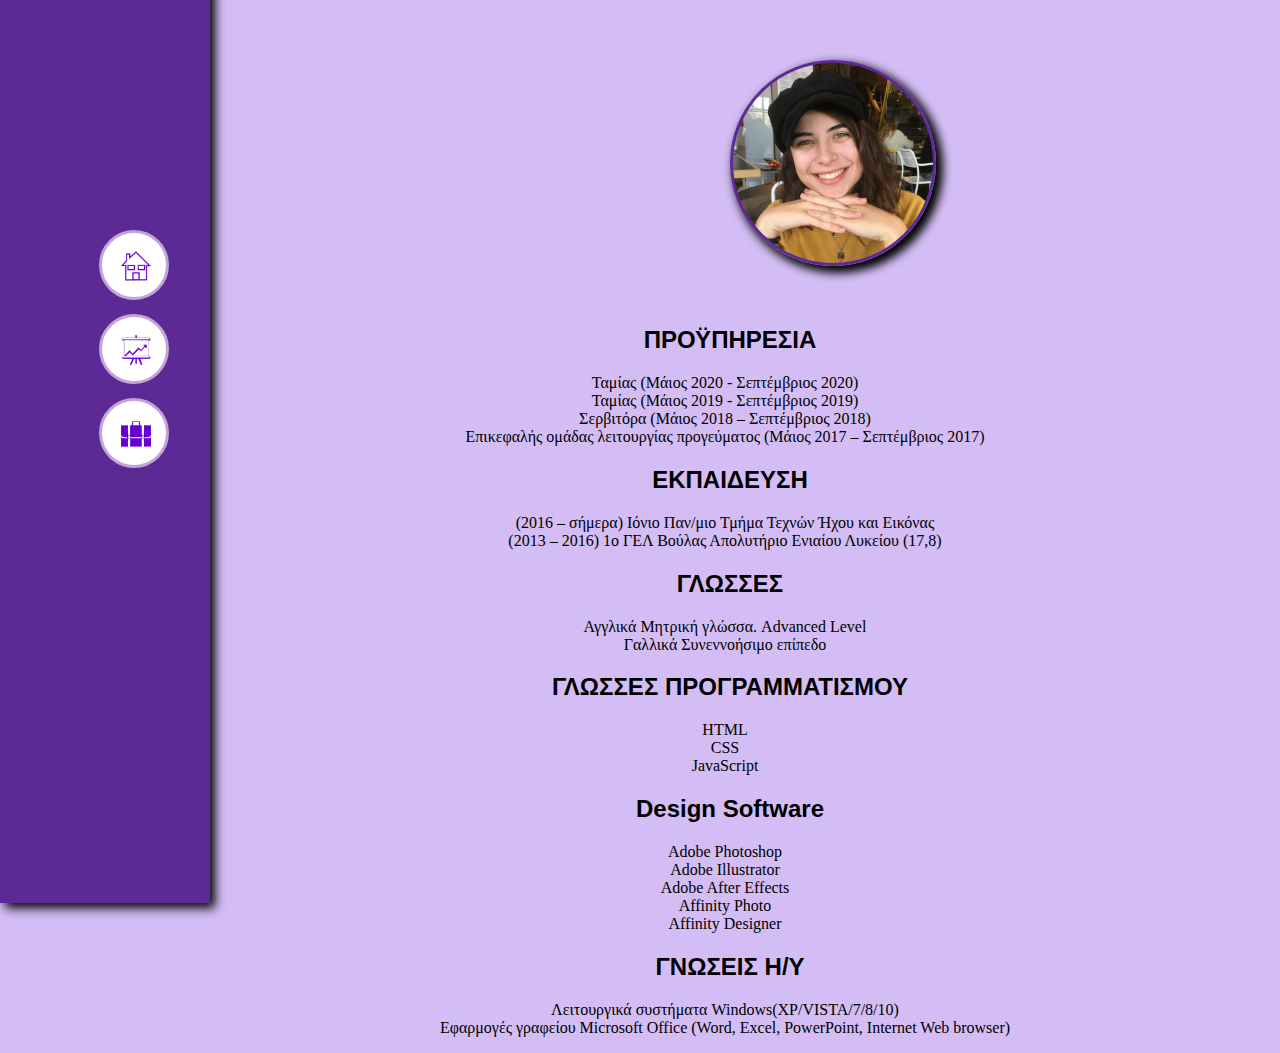
==== links/Knowledge.html @ 2701214d "Add files via upload" ====
<!DOCTYPE html>
<html>
	<head>
		<meta charset="utf-8" />
		<title> Danae Pap </title>
		<link rel="stylesheet" type="text/css" href="../styles/Styles.css">
		<link rel="stylesheet" type="text/css" href="../styles/Buttons.css">
		<script src="../styles/Bubbles.js"></script>
		
	</head>
	<body>
		<header>
			<aside>
				<div>
					<button class="button button1" onmouseover="speechBubble1()" onmouseout="speechBubble1()">
						<ul>
							<li id="link1"><a href="../index.html">Home</a></li>
						</ul>
						<p id="sbubble1" style="display: none;">Home</p>
					</button>
				</div>
				
				<div>
					<button class="button button2" onmouseover="speechBubble2()" onmouseout="speechBubble2()">
						<ul>
							<li id="link2"><a href="Knowledge.html">Knowledge</a></li>
						</ul>
						<p id="sbubble2" style="display: none;">Knowledge</p>
					</button>
				</div>
				
				<div>							
					<button class="button button2" onmouseover="speechBubble3()" onmouseout="speechBubble3()">
						<ul>
							<li id="link3"><a href="Portfolio.html">Portfolio</a></li>
						</ul>
						<p id="sbubble3" style="display: none;">Portfolio</p>
					</button>
				</div>
			</aside>
				
			<section class="profile">
				<div class="circle">
				</div>
				<div class="skills">
					<h2>ΠΡΟΫΠΗΡΕΣΙΑ</h2>
						<ul>
							<li>Ταμίας (Μάιος 2020 - Σεπτέμβριος 2020)</li>
							<li>Ταμίας (Μάιος 2019 - Σεπτέμβριος 2019)</li>
							<li>Σερβιτόρα (Μάιος 2018 – Σεπτέμβριος 2018)</li>
							<li>Επικεφαλής ομάδας λειτουργίας προγεύματος (Μάιος 2017 – Σεπτέμβριος 2017)</li>
						</ul>
					<h2>ΕΚΠΑΙΔΕΥΣΗ 
					</h2>
						<ul>
							<li>(2016 – σήμερα) Ιόνιο Παν/μιο Τμήμα Τεχνών Ήχου και Εικόνας</li>
							<li>(2013 – 2016) 1ο ΓΕΛ Βούλας Απολυτήριο Ενιαίου Λυκείου (17,8)</li>
						</ul>
					<h2>ΓΛΩΣΣΕΣ 
					</h2>
						<ul>
							<li>Αγγλικά Μητρική γλώσσα. Advanced Level</li>
							<li>Γαλλικά Συνεννοήσιμο επίπεδο</li>
						</ul>
					<h2>ΓΛΩΣΣΕΣ ΠΡΟΓΡΑΜΜΑΤΙΣΜΟΥ
					</h2>
						<ul>
							<li>HTML</li>
							<li>CSS</li>
							<li>JavaScript</li>
						</ul>
					<h2>Design Software
					</h2>
						<ul>
							<li>Adobe Photoshop</li>
							<li>Adobe Illustrator</li>
							<li>Adobe After Effects</li>
							<li>Affinity Photo</li>
							<li>Affinity Designer</li>
						</ul>
					<h2>ΓΝΩΣΕΙΣ Η/Υ
					</h2>
						<ul>
							<li>Λειτουργικά συστήματα Windows(XP/VISTA/7/8/10)</li>
							<li>Εφαρμογές γραφείου Microsoft Office (Word, Excel, PowerPoint, Internet Web browser)</li>
						</ul>
				</div>
			</section>
		
		</header>
---- styles/Styles.css ----
body {
	background-color: #d3bdf4; /* #b0a8b9*/
	color:black;
	font-family: papyrus, sans-serif;
	margin: 0;
	padding: 0;
}

header {
	margin: 0;
	padding: 0;
}

.profile {
	margin-left: 180px;
	text-align: center;
}

/* Create two columns/boxes that floats next to each other */
 aside {
	background-color: rgb(92, 42, 149);
	align-items: center;
	justify-items: center;
	height: 100%;
	width: 210px;
	position: fixed;
	margin-top: -100px;
	padding-bottom: 43px;
	box-shadow: 5px 5px 10px 0px;
}

aside ul {
	margin: 0;
	padding: 0;
	list-style-type: none;
}	

ul {
	font-family: 'Segoe UI';
	list-style: none;
}

h2 {
	font-family: sans-serif;
}

/*

	display: inline-block;
	height:100px;
	position: relative;
	top: -20px;
	width: 150px;
	left: 180px;

*/


/* Create profile photo */
.circle {
	background-image: url("../layout/img1.jpg");
	background-size: cover;
	background-repeat: no-repeat;
    background-position: 50% 50%;
	display: flex;
	border: 3px solid rgb(92, 42, 149); /*153, 132, 193*/
	border-radius: 50%;
	flex-direction: row;
	height: 200px;
	margin: 60px 550px;
	width: 200px;
	box-shadow: 5px 5px 10px 2px;
}
.circle img {
	border-radius: 50%;

}

.background {
	background-image: url("../layout/Desk.png");
	background-repeat: no-repeat;
	display: flex;
	float: right;
	height: 800px; 
	margin: 0px;
	width: 86.5%;
	
}

.image2 {
	flex-direction: row;
	height: 150px;
	width: 10000px;
}

#dart {
	background-color: whitesmoke;
	border: 1px solid rgb(92, 42, 149);
	border-radius: 10px;
	margin: 0px 10px 0px 50px;
}

/*header #dart img {
	height: 200px;
	width: 230px;
}*/

.skills ul {
	margin-left: -50px;
}

.art-item {
	border: 1px solid rgb(92, 42, 149);
	border-radius: 10px;
	box-shadow: 5px 5px 15px 2px;
	margin: 10px;
	object-fit: fill;
	height: 200px;
	width: 230px;
}

.art-item2 {
	border: 1px solid rgb(92, 42, 149);
	border-radius: 10px;
	box-shadow: 5px 5px 15px 2px;
	height: 200px;
	margin: 10px;
	object-fit: fill;
	width: 200px;
}


header #vart video {
	height: 700px;
	width: 700px;
}

.navbar-footer {
	text-align: center;
	align-items: center;
	justify-items: center;
	position: absolute;
	width: 210px;
	bottom: 0;
	left:0;
}

/* Create side profile photo */
/*.small_circle {
	background-color: red;
	border-radius: 50%;
	display: flex;
	flex-direction: row;
	width: 80px;
	height: 80px;
	width: 100px;
	height: 100px;
	margin: 110px;
}

.small_circle img{
	border-radius: 50%;

}*/
---- styles/Buttons.css ----
.button {
	
	background-color: rgb(194, 164, 218); /* Light Purple */
	border: none;
	color: white;
    cursor: pointer;
	display: inline-block;
    font-size: 16px;
    margin: 4px 2px;
	padding: 16px 32px;
	position: relative;
	text-align: center;
	text-decoration: none;
	top: 260px;
	transition:all 0.4s ease-in-out;
	-webkit-transition:all 0.4s ease-in-out; /* Safari */
	-moz-transition: all 0.4s ease-in-out; /*mozilla*/
	-ms-transition: all 0.4s ease-in-out;	/*old internet explorer*/
    -o-transition: all 0.4s ease-in-out; /*opera*/
}

header #link1 a {
	background-image: url("../layout/HomeButton.png");
	background-size: 30px;
	background-repeat: no-repeat;
	display: inline-block;
	list-style-type: none;
	text-decoration: none;
	text-indent: -99999999999999px;
	bottom: -2px;
	right: 13px;
	position: relative;
	height: 70px;
	width: 70px;
}

header #link2 a {
	background-image: url("../layout/KnowledgeButton.png");
	background-size: 30px;
	background-repeat: no-repeat;
	display: inline-block;
	list-style-type: none;
	text-decoration: none;
	text-indent: -99999999999999px;
	bottom: -2px;
	right: 13px;
	position: relative;
	height: 70px;
	width: 70px;
}

header #link3 a {
	background-image: url("../layout/PortfolioButton.png");
	background-size: 30px;
	background-repeat: no-repeat;
	display: inline-block;
	list-style-type: none;
	text-decoration: none;
	text-indent: -99999999999999px;
	bottom: -2px;
	right: 13px;
	position: relative;
	height: 70px;
	width: 70px;
}
	
.image1{
	margin: auto;
	margin-left: -15px;
	height: 30px;
	width: 35px;
	position: relative;
}

.button1 {
	background-color: white; 
	background-repeat: no-repeat;
	background-size: 30px;
	border: 3px solid rgb(194, 164, 218);
	border-radius: 50%;
	color: black; 
	height: 70px;
	margin-left: 60px;
	margin-top: 10px;
	width: 70px;
    
}

.button1:hover {
	background-color: rgb(194, 164, 218);
	color: white;
	/*transform: translateX(-40px) scale(.9);
	-webkit-transform: translateX(-40px) scale(.9);
	-moz-transform: translateX(-40px) scale(.9);
	-ms-transform: translateX(-40px) scale(.9);
	-o-transform: translateX(-40px) scale(.9);*/
}

.button2 {
	background-color: white; 
	background-repeat: no-repeat;
	background-size: 80px;
	border: 3px solid rgb(194, 164, 218);
	border-radius: 50%;
	color: black; 
	height: 70px;
	margin-left: 60px;
	margin-top: 10px;
	width: 70px;
}

.button2:hover {
	background-color: rgb(194, 164, 218);
	color: white;
	/*transform: translateX(-40px) scale(.9);
	-webkit-transform: translateX(-40px) scale(.9);
	-moz-transform: translateX(-40px) scale(.9);
	-ms-transform: translateX(-40px) scale(.9);
	-o-transform: translateX(-40px) scale(.9);*/
}


/* speech bubble borders 

.comments {
	margin: 50px;
	position: relative;
	width: 90px;
}

.comments .comment {
	margin-bottom: 50px;
	width: 100%;
}

.comments .comment p {
	margin: 0 0 10px 0;
}

.bubble1 {
	background: white;
	border-radius: 5px;
	color: black;
	left: 30px;
	margin-left: 20px;
	margin-top: 30px;
	padding: 10px 0px 2px 10px;
	position: relative;
	top: -60px;
}

.bubble2 {
	background: white;
	border-radius: 5px;
	color: black;
	left: 30px;
	margin-left: 20px;
	margin-top: 30px;
	padding: 10px 0px 2px 10px;
	position: relative;
	top: 214px;
}

.bubble3 {
	background: white;
	border-radius: 5px;
	color: black;
	left: 30px;
	margin-left: 20px;
	margin-top: 30px;
	padding: 10px 0px 2px 10px;
	position: relative;
	top: 202px;
}

.bubble4 {
	background: white;
	border-radius: 5px;
	color: black;
	left: 30px;
	margin-left: 20px;
	margin-top: 30px;
	padding: 10px 0px 2px 10px;
	position: relative;
	top: 191px;
}
/* triangle pointer of the speech bubble

.bubble1::after {
	border-bottom: 8px solid transparent;
	border-right: 15px solid white;
	border-top: 8px solid transparent;
	content: "";
	display: block;
	height: 0;
	left: -14px;
	top: 8px;
	position: absolute;
	width: 0;
}

.bubble2::after {
	border-bottom: 8px solid transparent;
	border-right: 15px solid white;
	border-top: 8px solid transparent;
	content: "";
	display: block;
	height: 0;
	left: -14px;
	top: 15px;
	position: absolute;
	width: 0;
}

.bubble3::after {
	border-bottom: 8px solid transparent;
	border-right: 15px solid white;
	border-top: 8px solid transparent;
	content: "";
	display: block;
	height: 0;
	left: -14px;
	top: 15px;
	position: absolute;
	width: 0;
}

.bubble4::after {
	border-bottom: 8px solid transparent;
	border-right: 15px solid white;
	border-top: 8px solid transparent;
	content: "";
	display: block;
	height: 0;
	left: -14px;
	top: 15px;
	position: absolute;
	width: 0;
}
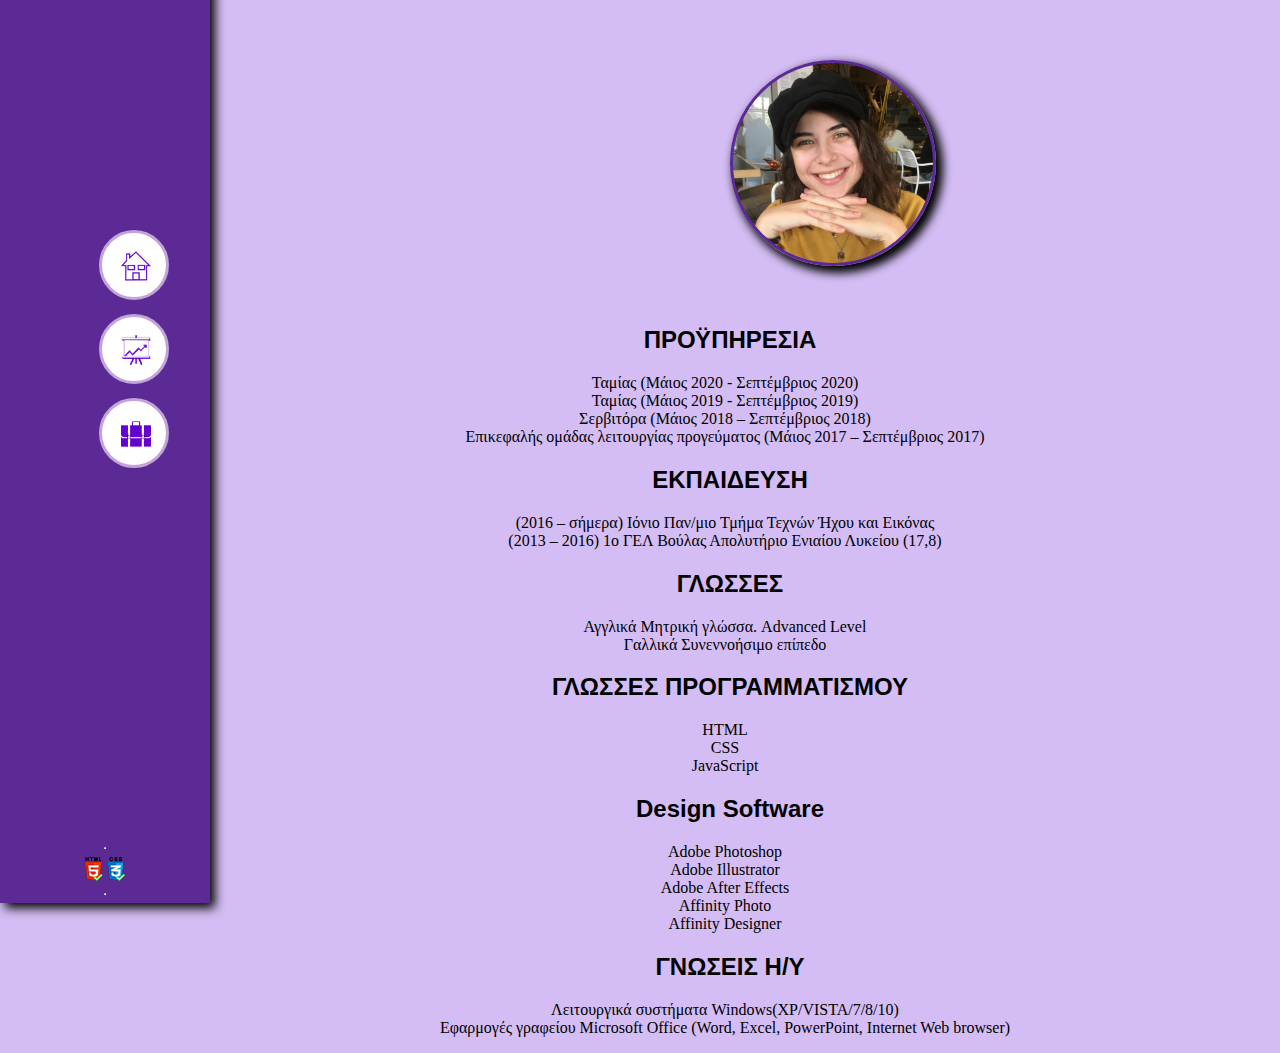
==== commit 7c99f30d: "Add files via upload" ====
--- a/links/Knowledge.html
+++ b/links/Knowledge.html
@@ -11,37 +11,38 @@
 	<body>
 		<header>
 			<aside>
-				<div>
-					<button class="button button1" onmouseover="speechBubble1()" onmouseout="speechBubble1()">
-						<ul>
-							<li id="link1"><a href="../index.html">Home</a></li>
-						</ul>
-						<p id="sbubble1" style="display: none;">Home</p>
-					</button>
+				<div class="nav-elements">
+					<div>
+						<button class="button button1" onmouseover="speechBubble1()" onmouseout="speechBubble1()">
+							<a id="link1" href="../index.html">Home</a>
+							<p id="sbubble1" style="display: none;">Home</p>
+						</button>
+					</div>
+					
+					<div>
+						<button class="button button2" onmouseover="speechBubble2()" onmouseout="speechBubble2()">
+							<a id="link2" href="Knowledge.html">Knowledge</a>
+							<p id="sbubble2" style="display: none;">Knowledge</p>
+						</button>
+					</div>
+					
+					<div>							
+						<button class="button button2" onmouseover="speechBubble3()" onmouseout="speechBubble3()">
+							<a id="link3" href="Portfolio.html">Portfolio</a>
+							<p id="sbubble3" style="display: none;">Portfolio</p>
+						</button>
+					</div>
 				</div>
-				
-				<div>
-					<button class="button button2" onmouseover="speechBubble2()" onmouseout="speechBubble2()">
-						<ul>
-							<li id="link2"><a href="Knowledge.html">Knowledge</a></li>
-						</ul>
-						<p id="sbubble2" style="display: none;">Knowledge</p>
-					</button>
-				</div>
-				
-				<div>							
-					<button class="button button2" onmouseover="speechBubble3()" onmouseout="speechBubble3()">
-						<ul>
-							<li id="link3"><a href="Portfolio.html">Portfolio</a></li>
-						</ul>
-						<p id="sbubble3" style="display: none;">Portfolio</p>
-					</button>
+				<div class="navbar-footer">
+					<hr />
+						<a target="_blank" title="valid HTML" href="http://validator.w3.org/check?uri=referer"><img src="../layout/icon_html.png" alt="valid HTML" /></a> 
+						<a target="_blank" title="valid CSS" href="http://jigsaw.w3.org/css-validator/check/referer?profile=css3"><img src="../layout/icon_css.png" alt="valid CSS" /></a>
+					<hr />
 				</div>
 			</aside>
 				
 			<section class="profile">
-				<div class="circle">
-				</div>
+				<div class="circle"></div>
 				<div class="skills">
 					<h2>ΠΡΟΫΠΗΡΕΣΙΑ</h2>
 						<ul>
@@ -50,27 +51,23 @@
 							<li>Σερβιτόρα (Μάιος 2018 – Σεπτέμβριος 2018)</li>
 							<li>Επικεφαλής ομάδας λειτουργίας προγεύματος (Μάιος 2017 – Σεπτέμβριος 2017)</li>
 						</ul>
-					<h2>ΕΚΠΑΙΔΕΥΣΗ 
-					</h2>
+					<h2>ΕΚΠΑΙΔΕΥΣΗ</h2>
 						<ul>
 							<li>(2016 – σήμερα) Ιόνιο Παν/μιο Τμήμα Τεχνών Ήχου και Εικόνας</li>
 							<li>(2013 – 2016) 1ο ΓΕΛ Βούλας Απολυτήριο Ενιαίου Λυκείου (17,8)</li>
 						</ul>
-					<h2>ΓΛΩΣΣΕΣ 
-					</h2>
+					<h2>ΓΛΩΣΣΕΣ</h2>
 						<ul>
 							<li>Αγγλικά Μητρική γλώσσα. Advanced Level</li>
 							<li>Γαλλικά Συνεννοήσιμο επίπεδο</li>
 						</ul>
-					<h2>ΓΛΩΣΣΕΣ ΠΡΟΓΡΑΜΜΑΤΙΣΜΟΥ
-					</h2>
+					<h2>ΓΛΩΣΣΕΣ ΠΡΟΓΡΑΜΜΑΤΙΣΜΟΥ</h2>
 						<ul>
 							<li>HTML</li>
 							<li>CSS</li>
 							<li>JavaScript</li>
 						</ul>
-					<h2>Design Software
-					</h2>
+					<h2>Design Software</h2>
 						<ul>
 							<li>Adobe Photoshop</li>
 							<li>Adobe Illustrator</li>
@@ -78,13 +75,13 @@
 							<li>Affinity Photo</li>
 							<li>Affinity Designer</li>
 						</ul>
-					<h2>ΓΝΩΣΕΙΣ Η/Υ
-					</h2>
+					<h2>ΓΝΩΣΕΙΣ Η/Υ</h2>
 						<ul>
 							<li>Λειτουργικά συστήματα Windows(XP/VISTA/7/8/10)</li>
 							<li>Εφαρμογές γραφείου Microsoft Office (Word, Excel, PowerPoint, Internet Web browser)</li>
 						</ul>
 				</div>
 			</section>
-		
-		</header>+		</header>
+	</body>
+</html>--- a/styles/Styles.css
+++ b/styles/Styles.css
@@ -29,7 +29,7 @@
 	box-shadow: 5px 5px 10px 0px;
 }
 
-aside ul {
+.nav-elements a {
 	margin: 0;
 	padding: 0;
 	list-style-type: none;
--- a/styles/Buttons.css
+++ b/styles/Buttons.css
@@ -19,7 +19,7 @@
     -o-transition: all 0.4s ease-in-out; /*opera*/
 }
 
-header #link1 a {
+header #link1 {
 	background-image: url("../layout/HomeButton.png");
 	background-size: 30px;
 	background-repeat: no-repeat;
@@ -34,7 +34,7 @@
 	width: 70px;
 }
 
-header #link2 a {
+header #link2 {
 	background-image: url("../layout/KnowledgeButton.png");
 	background-size: 30px;
 	background-repeat: no-repeat;
@@ -49,7 +49,7 @@
 	width: 70px;
 }
 
-header #link3 a {
+header #link3 {
 	background-image: url("../layout/PortfolioButton.png");
 	background-size: 30px;
 	background-repeat: no-repeat;
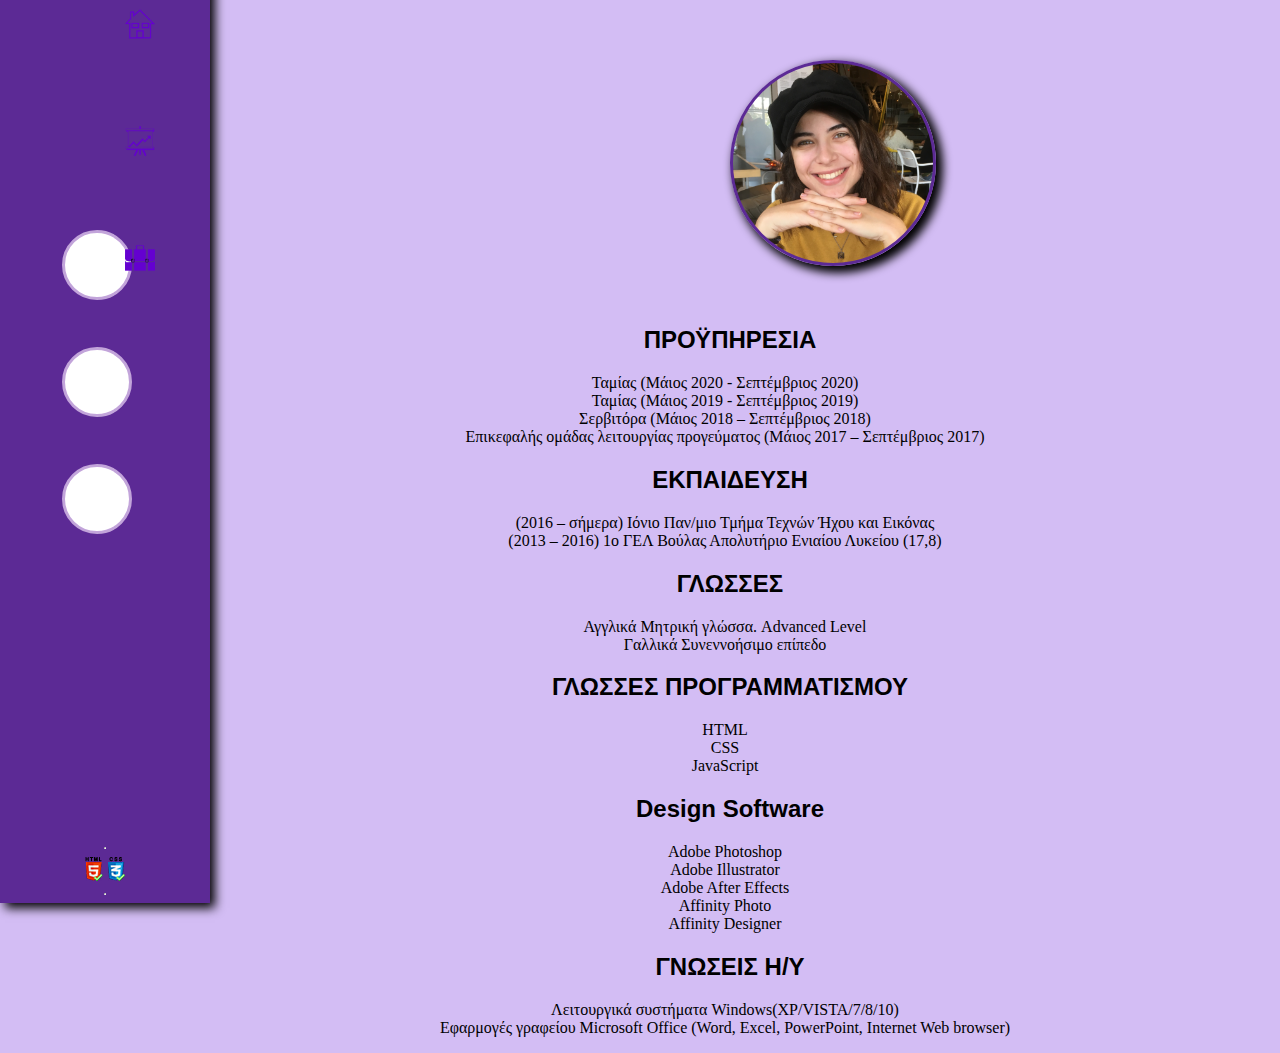
==== commit b9deceb1: "Add files via upload" ====
--- a/links/Knowledge.html
+++ b/links/Knowledge.html
@@ -13,24 +13,21 @@
 			<aside>
 				<div class="nav-elements">
 					<div>
-						<button class="button button1" onmouseover="speechBubble1()" onmouseout="speechBubble1()">
-							<a id="link1" href="../index.html">Home</a>
-							<p id="sbubble1" style="display: none;">Home</p>
-						</button>
+						<button class="button button1" onmouseover="speechBubble1()" onmouseout="speechBubble1()"></button>
+						<a id="link1" href="../index.html">Home</a>
+						<p id="sbubble1" style="display: none;">Home</p>
 					</div>
 					
 					<div>
-						<button class="button button2" onmouseover="speechBubble2()" onmouseout="speechBubble2()">
-							<a id="link2" href="Knowledge.html">Knowledge</a>
-							<p id="sbubble2" style="display: none;">Knowledge</p>
-						</button>
+						<button class="button button2" onmouseover="speechBubble2()" onmouseout="speechBubble2()"></button>
+						<a id="link2" href="Knowledge.html">Knowledge</a>
+						<p id="sbubble2" style="display: none;">Knowledge</p>
 					</div>
 					
 					<div>							
-						<button class="button button2" onmouseover="speechBubble3()" onmouseout="speechBubble3()">
-							<a id="link3" href="Portfolio.html">Portfolio</a>
-							<p id="sbubble3" style="display: none;">Portfolio</p>
-						</button>
+						<button class="button button2" onmouseover="speechBubble3()" onmouseout="speechBubble3()"></button>
+						<a id="link3" href="Portfolio.html">Portfolio</a>
+						<p id="sbubble3" style="display: none;">Portfolio</p>
 					</div>
 				</div>
 				<div class="navbar-footer">
--- a/styles/Buttons.css
+++ b/styles/Buttons.css
@@ -63,7 +63,7 @@
 	height: 70px;
 	width: 70px;
 }
-	
+
 .image1{
 	margin: auto;
 	margin-left: -15px;
@@ -184,7 +184,8 @@
 	position: relative;
 	top: 191px;
 }
-/* triangle pointer of the speech bubble
+
+triangle pointer of the speech bubble
 
 .bubble1::after {
 	border-bottom: 8px solid transparent;
@@ -237,3 +238,4 @@
 	position: absolute;
 	width: 0;
 }
+*/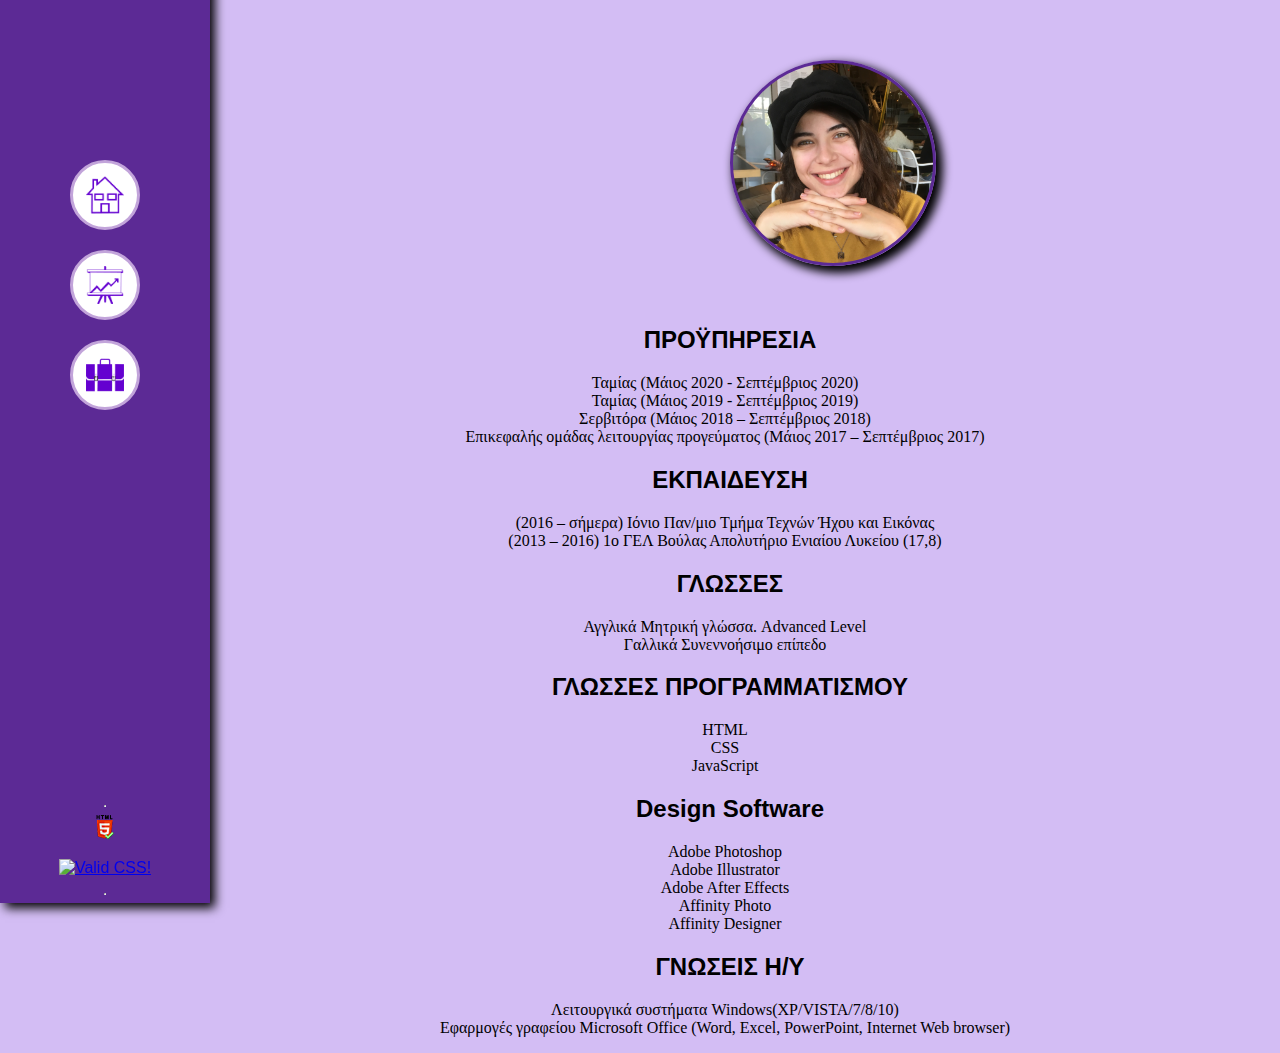
==== commit 85edb8d1: "Add files via upload" ====
--- a/links/Knowledge.html
+++ b/links/Knowledge.html
@@ -1,5 +1,5 @@
 <!DOCTYPE html>
-<html>
+<html lang="en">
 	<head>
 		<meta charset="utf-8" />
 		<title> Danae Pap </title>
@@ -11,29 +11,47 @@
 	<body>
 		<header>
 			<aside>
-				<div class="nav-elements">
-					<div>
-						<button class="button button1" onmouseover="speechBubble1()" onmouseout="speechBubble1()"></button>
-						<a id="link1" href="../index.html">Home</a>
-						<p id="sbubble1" style="display: none;">Home</p>
+				<div class="navbar">
+					<div class="button-with-text">
+						<button
+							class="button1"
+							onclick="window.location.href='../index.html'"
+							onmouseover="speechBubble1()"
+							onmouseout="speechBubble1()">
+						</button>
+						<p id="sbubble1" class="text" style="display: none;">Home</p>
 					</div>
 					
-					<div>
-						<button class="button button2" onmouseover="speechBubble2()" onmouseout="speechBubble2()"></button>
-						<a id="link2" href="Knowledge.html">Knowledge</a>
-						<p id="sbubble2" style="display: none;">Knowledge</p>
+					<div class="button-with-text">
+						<button
+							class="button2"
+							onclick="window.location.href='Knowledge.html'"
+							onmouseover="speechBubble2()"
+							onmouseout="speechBubble2()">
+						</button>
+						<p id="sbubble2" class="text" style="display: none;">Knowledge</p>
 					</div>
 					
-					<div>							
-						<button class="button button2" onmouseover="speechBubble3()" onmouseout="speechBubble3()"></button>
-						<a id="link3" href="Portfolio.html">Portfolio</a>
-						<p id="sbubble3" style="display: none;">Portfolio</p>
+					<div class="button-with-text">							
+						<button
+							class="button3"
+							onclick="window.location.href='Portfolio.html'"
+							onmouseover="speechBubble3()"
+							onmouseout="speechBubble3()">
+						</button>
+						<p id="sbubble3" class="text" style="display: none;">Portfolio</p>
 					</div>
 				</div>
 				<div class="navbar-footer">
 					<hr />
-						<a target="_blank" title="valid HTML" href="http://validator.w3.org/check?uri=referer"><img src="../layout/icon_html.png" alt="valid HTML" /></a> 
-						<a target="_blank" title="valid CSS" href="http://jigsaw.w3.org/css-validator/check/referer?profile=css3"><img src="../layout/icon_css.png" alt="valid CSS" /></a>
+						<a target="_blank" title="valid HTML" href="http://validator.w3.org/check?uri=referer"><img src="../layout/icon_html.png" alt="valid HTML" /></a>
+						<p>
+							<a href="https://jigsaw.w3.org/css-validator/check/referer">
+								<img style="border:0;width:88px;height:31px"
+									src="https://jigsaw.w3.org/css-validator/images/vcss-blue"
+									alt="Valid CSS!" />
+							</a>
+						</p>
 					<hr />
 				</div>
 			</aside>
--- a/styles/Styles.css
+++ b/styles/Styles.css
@@ -29,11 +29,16 @@
 	box-shadow: 5px 5px 10px 0px;
 }
 
-.nav-elements a {
-	margin: 0;
-	padding: 0;
-	list-style-type: none;
-}	
+.navbar {
+	text-align:center;
+	align-items: center;
+	justify-items: center;
+}
+
+.text {
+	font-family: sans-serif;
+	text-align: center;
+}
 
 ul {
 	font-family: 'Segoe UI';
@@ -136,10 +141,10 @@
 }
 
 .navbar-footer {
+	position: absolute;
 	text-align: center;
 	align-items: center;
 	justify-items: center;
-	position: absolute;
 	width: 210px;
 	bottom: 0;
 	left:0;
--- a/styles/Buttons.css
+++ b/styles/Buttons.css
@@ -1,67 +1,22 @@
-.button {
-	
-	background-color: rgb(194, 164, 218); /* Light Purple */
-	border: none;
+.button-with-text {
 	color: white;
+	font-size: 16px;
+	text-decoration: none;
+	position: relative;
+	width: [width of button];
     cursor: pointer;
-	display: inline-block;
-    font-size: 16px;
-    margin: 4px 2px;
-	padding: 16px 32px;
-	position: relative;
-	text-align: center;
-	text-decoration: none;
-	top: 260px;
+	top: 200px;
+	margin-bottom: 20px;
+}
+
+.button-with-text button {
+	background-color: white; /* Light Purple */
+	border: 3px solid rgb(194, 164, 218);
 	transition:all 0.4s ease-in-out;
 	-webkit-transition:all 0.4s ease-in-out; /* Safari */
 	-moz-transition: all 0.4s ease-in-out; /*mozilla*/
 	-ms-transition: all 0.4s ease-in-out;	/*old internet explorer*/
     -o-transition: all 0.4s ease-in-out; /*opera*/
-}
-
-header #link1 {
-	background-image: url("../layout/HomeButton.png");
-	background-size: 30px;
-	background-repeat: no-repeat;
-	display: inline-block;
-	list-style-type: none;
-	text-decoration: none;
-	text-indent: -99999999999999px;
-	bottom: -2px;
-	right: 13px;
-	position: relative;
-	height: 70px;
-	width: 70px;
-}
-
-header #link2 {
-	background-image: url("../layout/KnowledgeButton.png");
-	background-size: 30px;
-	background-repeat: no-repeat;
-	display: inline-block;
-	list-style-type: none;
-	text-decoration: none;
-	text-indent: -99999999999999px;
-	bottom: -2px;
-	right: 13px;
-	position: relative;
-	height: 70px;
-	width: 70px;
-}
-
-header #link3 {
-	background-image: url("../layout/PortfolioButton.png");
-	background-size: 30px;
-	background-repeat: no-repeat;
-	display: inline-block;
-	list-style-type: none;
-	text-decoration: none;
-	text-indent: -99999999999999px;
-	bottom: -2px;
-	right: 13px;
-	position: relative;
-	height: 70px;
-	width: 70px;
 }
 
 .image1{
@@ -73,19 +28,16 @@
 }
 
 .button1 {
-	background-color: white; 
+	background-image: url("../layout/HomeButton.png");
 	background-repeat: no-repeat;
-	background-size: 30px;
+	background-position: center;
+	background-size: 60%;
 	border: 3px solid rgb(194, 164, 218);
 	border-radius: 50%;
-	color: black; 
+	color: black;
 	height: 70px;
-	margin-left: 60px;
-	margin-top: 10px;
 	width: 70px;
-    
 }
-
 .button1:hover {
 	background-color: rgb(194, 164, 218);
 	color: white;
@@ -97,15 +49,14 @@
 }
 
 .button2 {
-	background-color: white; 
+	background-image: url("../layout/KnowledgeButton.png");
 	background-repeat: no-repeat;
-	background-size: 80px;
+	background-position: center;
+	background-size: 60%;
 	border: 3px solid rgb(194, 164, 218);
 	border-radius: 50%;
-	color: black; 
+	color: black;	
 	height: 70px;
-	margin-left: 60px;
-	margin-top: 10px;
 	width: 70px;
 }
 
@@ -119,123 +70,25 @@
 	-o-transform: translateX(-40px) scale(.9);*/
 }
 
-
-/* speech bubble borders 
-
-.comments {
-	margin: 50px;
-	position: relative;
-	width: 90px;
+.button3 {
+	background-image: url("../layout/PortfolioButton.png");
+	background-color: white; 
+	background-repeat: no-repeat;
+	background-position: center;
+	background-size: 60%;
+	border: 3px solid rgb(194, 164, 218);
+	border-radius: 50%;
+	color: black; 
+	height: 70px;
+	width: 70px;
 }
 
-.comments .comment {
-	margin-bottom: 50px;
-	width: 100%;
-}
-
-.comments .comment p {
-	margin: 0 0 10px 0;
-}
-
-.bubble1 {
-	background: white;
-	border-radius: 5px;
-	color: black;
-	left: 30px;
-	margin-left: 20px;
-	margin-top: 30px;
-	padding: 10px 0px 2px 10px;
-	position: relative;
-	top: -60px;
-}
-
-.bubble2 {
-	background: white;
-	border-radius: 5px;
-	color: black;
-	left: 30px;
-	margin-left: 20px;
-	margin-top: 30px;
-	padding: 10px 0px 2px 10px;
-	position: relative;
-	top: 214px;
-}
-
-.bubble3 {
-	background: white;
-	border-radius: 5px;
-	color: black;
-	left: 30px;
-	margin-left: 20px;
-	margin-top: 30px;
-	padding: 10px 0px 2px 10px;
-	position: relative;
-	top: 202px;
-}
-
-.bubble4 {
-	background: white;
-	border-radius: 5px;
-	color: black;
-	left: 30px;
-	margin-left: 20px;
-	margin-top: 30px;
-	padding: 10px 0px 2px 10px;
-	position: relative;
-	top: 191px;
-}
-
-triangle pointer of the speech bubble
-
-.bubble1::after {
-	border-bottom: 8px solid transparent;
-	border-right: 15px solid white;
-	border-top: 8px solid transparent;
-	content: "";
-	display: block;
-	height: 0;
-	left: -14px;
-	top: 8px;
-	position: absolute;
-	width: 0;
-}
-
-.bubble2::after {
-	border-bottom: 8px solid transparent;
-	border-right: 15px solid white;
-	border-top: 8px solid transparent;
-	content: "";
-	display: block;
-	height: 0;
-	left: -14px;
-	top: 15px;
-	position: absolute;
-	width: 0;
-}
-
-.bubble3::after {
-	border-bottom: 8px solid transparent;
-	border-right: 15px solid white;
-	border-top: 8px solid transparent;
-	content: "";
-	display: block;
-	height: 0;
-	left: -14px;
-	top: 15px;
-	position: absolute;
-	width: 0;
-}
-
-.bubble4::after {
-	border-bottom: 8px solid transparent;
-	border-right: 15px solid white;
-	border-top: 8px solid transparent;
-	content: "";
-	display: block;
-	height: 0;
-	left: -14px;
-	top: 15px;
-	position: absolute;
-	width: 0;
-}
-*/+.button3:hover {
+	background-color: rgb(194, 164, 218);
+	color: white;
+	/*transform: translateX(-40px) scale(.9);
+	-webkit-transform: translateX(-40px) scale(.9);
+	-moz-transform: translateX(-40px) scale(.9);
+	-ms-transform: translateX(-40px) scale(.9);
+	-o-transform: translateX(-40px) scale(.9);*/
+}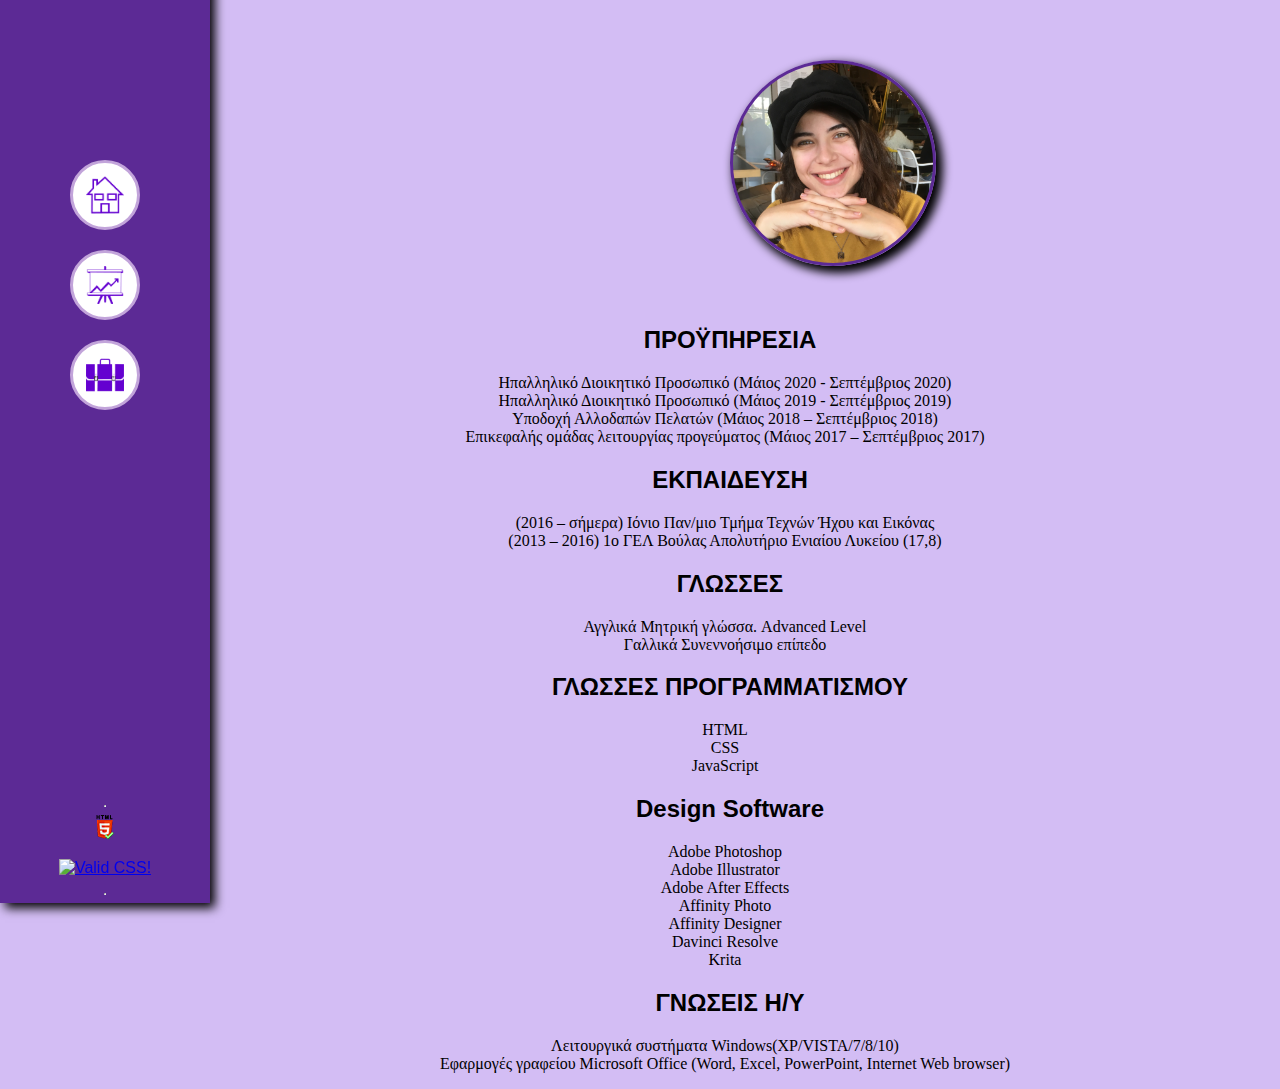
==== commit debfb55d: "Create Knowledge.html" ====
--- a/links/Knowledge.html
+++ b/links/Knowledge.html
@@ -61,9 +61,9 @@
 				<div class="skills">
 					<h2>ΠΡΟΫΠΗΡΕΣΙΑ</h2>
 						<ul>
-							<li>Ταμίας (Μάιος 2020 - Σεπτέμβριος 2020)</li>
-							<li>Ταμίας (Μάιος 2019 - Σεπτέμβριος 2019)</li>
-							<li>Σερβιτόρα (Μάιος 2018 – Σεπτέμβριος 2018)</li>
+							<li>Ηπαλληλικό Διοικητικό Προσωπικό (Μάιος 2020 - Σεπτέμβριος 2020)</li>
+							<li>Ηπαλληλικό Διοικητικό Προσωπικό (Μάιος 2019 - Σεπτέμβριος 2019)</li>
+							<li>Υποδοχή Αλλοδαπών Πελατών (Μάιος 2018 – Σεπτέμβριος 2018)</li>
 							<li>Επικεφαλής ομάδας λειτουργίας προγεύματος (Μάιος 2017 – Σεπτέμβριος 2017)</li>
 						</ul>
 					<h2>ΕΚΠΑΙΔΕΥΣΗ</h2>
@@ -89,6 +89,8 @@
 							<li>Adobe After Effects</li>
 							<li>Affinity Photo</li>
 							<li>Affinity Designer</li>
+							<li>Davinci Resolve</li>
+							<li>Krita</li>
 						</ul>
 					<h2>ΓΝΩΣΕΙΣ Η/Υ</h2>
 						<ul>
@@ -99,4 +101,4 @@
 			</section>
 		</header>
 	</body>
-</html>+</html>
--- a/styles/Styles.css
+++ b/styles/Styles.css
@@ -37,7 +37,6 @@
 
 .text {
 	font-family: sans-serif;
-	text-align: center;
 }
 
 ul {
--- a/styles/Buttons.css
+++ b/styles/Buttons.css
@@ -3,7 +3,6 @@
 	font-size: 16px;
 	text-decoration: none;
 	position: relative;
-	width: [width of button];
     cursor: pointer;
 	top: 200px;
 	margin-bottom: 20px;
@@ -19,6 +18,7 @@
     -o-transition: all 0.4s ease-in-out; /*opera*/
 }
 
+/*
 .image1{
 	margin: auto;
 	margin-left: -15px;
@@ -26,6 +26,7 @@
 	width: 35px;
 	position: relative;
 }
+*/
 
 .button1 {
 	background-image: url("../layout/HomeButton.png");
